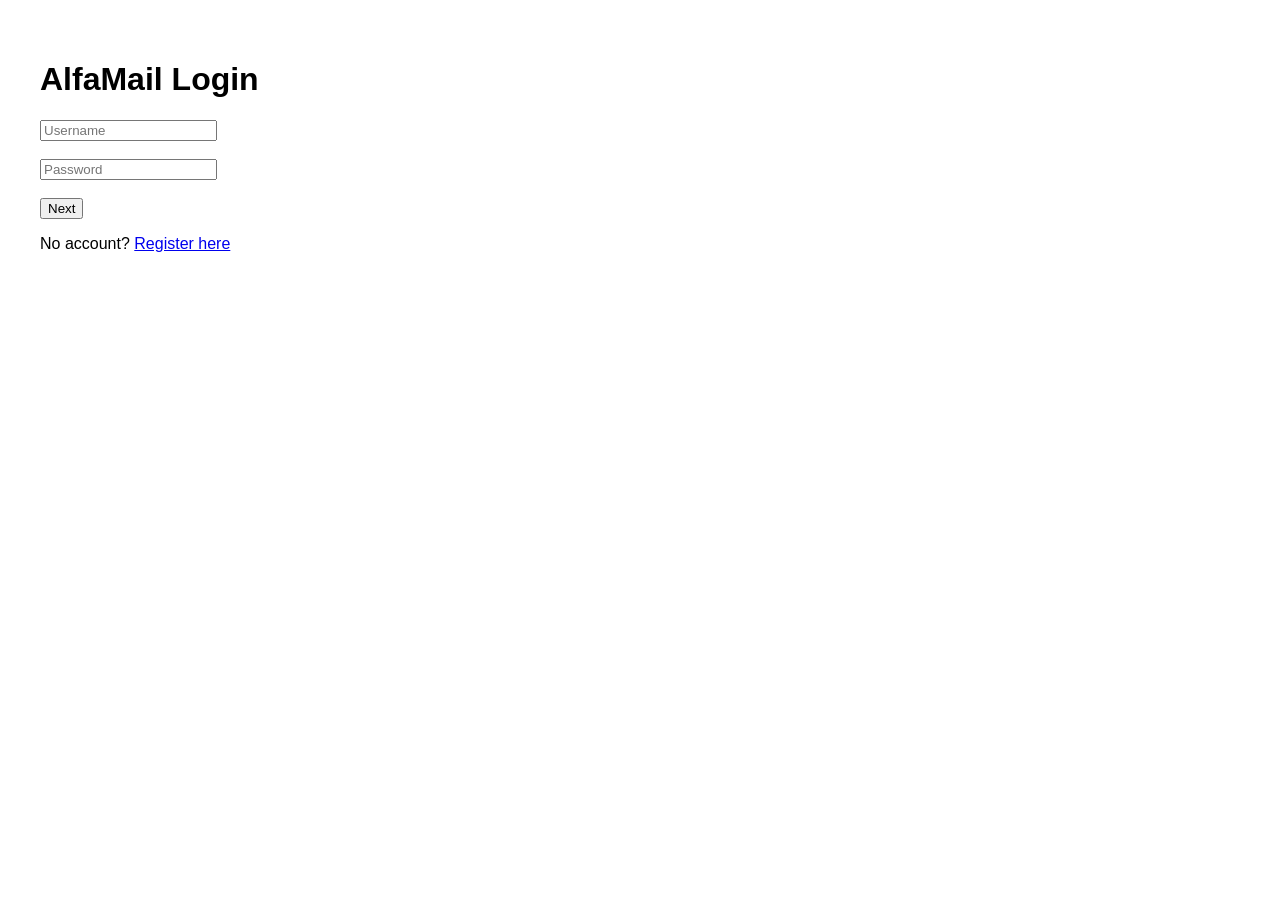
==== frontend/index.html @ fb376dab "Add frontend" ====
<!DOCTYPE html>
<html lang="en">
<head>
    <meta charset="UTF-8">
    <title>AlfaMail</title>
</head>
<body style="font-family: sans-serif; padding: 2rem;">

    <h1>AlfaMail Login</h1>
    
    <div id="login-form">
        <input type="text" id="username" placeholder="Username"><br><br>
        <input type="password" id="password" placeholder="Password"><br><br>
        <button onclick="login()">Next</button>
        <p>No account? <a href="register.html">Register here</a></p>
    </div>

    <div id="2fa-form" style="display:none; border: 2px solid orange; padding: 20px;">
        <h3>2FA Required</h3>
        <p>Open your Authenticator App and enter code:</p>
        <input type="text" id="2fa-code" placeholder="6-digit code"><br><br>
        <button onclick="verifyLogin2FA()">Verify & Login</button>
    </div>

    <script src="app.js"></script>
</body>
</html>
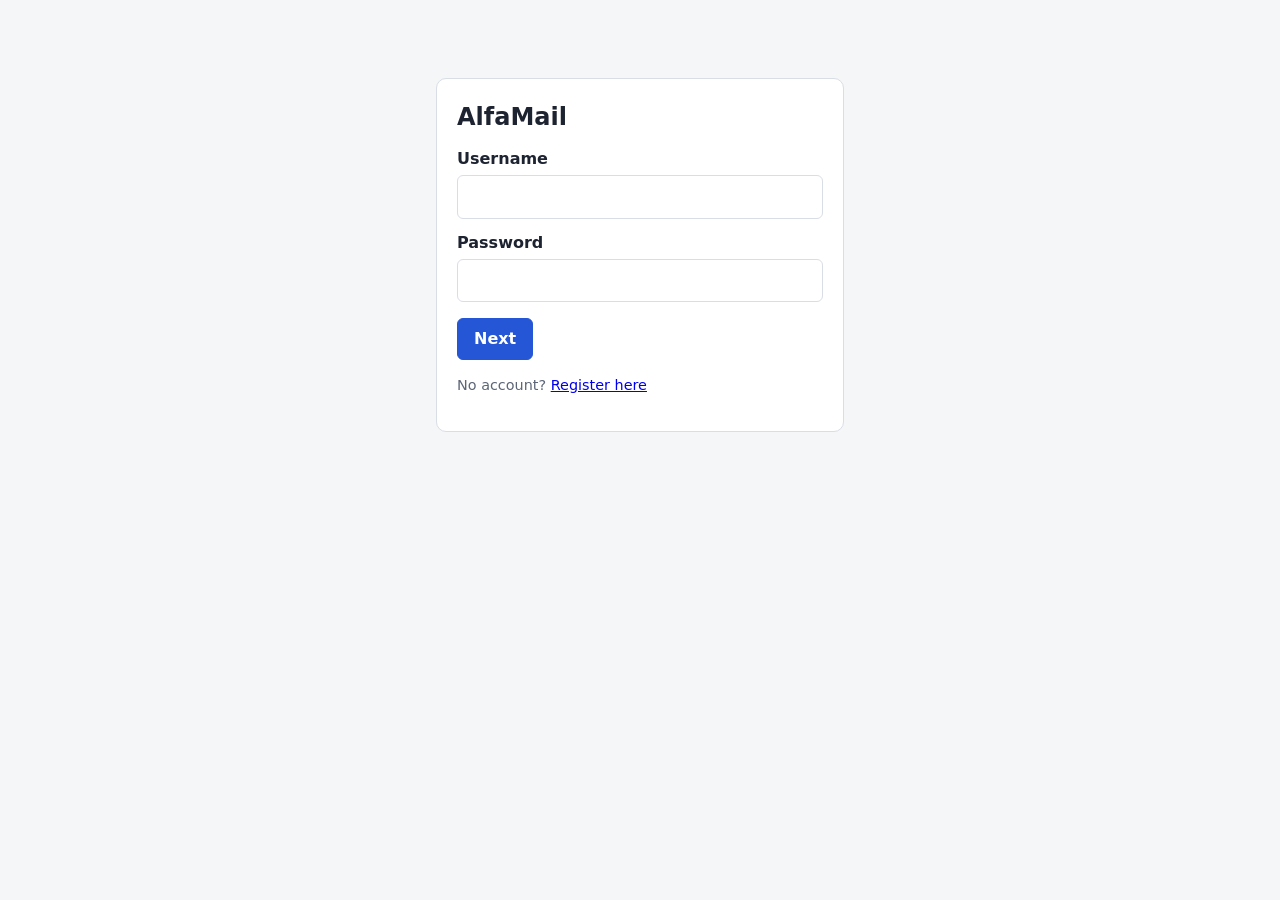
==== commit bbc90d74: "Fix: end-to-end encryption, TLS keys untracked, add tests" ====
--- a/frontend/index.html
+++ b/frontend/index.html
@@ -1,27 +1,38 @@
 <!DOCTYPE html>
 <html lang="en">
 <head>
-    <meta charset="UTF-8">
-    <title>AlfaMail</title>
+  <meta charset="UTF-8">
+  <meta name="viewport" content="width=device-width, initial-scale=1">
+  <meta name="referrer" content="no-referrer">
+  <title>AlfaMail - Sign in</title>
+  <link rel="stylesheet" href="css/style.css">
 </head>
-<body style="font-family: sans-serif; padding: 2rem;">
+<body>
+<main class="narrow">
+  <div class="card">
+    <h1>AlfaMail</h1>
 
-    <h1>AlfaMail Login</h1>
-    
-    <div id="login-form">
-        <input type="text" id="username" placeholder="Username"><br><br>
-        <input type="password" id="password" placeholder="Password"><br><br>
-        <button onclick="login()">Next</button>
-        <p>No account? <a href="register.html">Register here</a></p>
-    </div>
+    <form id="login-form" autocomplete="on">
+      <label for="username">Username</label>
+      <input type="text" id="username" name="username" autocomplete="username" maxlength="32" required>
+      <label for="password">Password</label>
+      <input type="password" id="password" name="password" autocomplete="current-password" maxlength="256" required>
+      <button type="submit" class="primary" id="login-btn">Next</button>
+      <p class="muted">No account? <a href="register.html">Register here</a></p>
+    </form>
 
-    <div id="2fa-form" style="display:none; border: 2px solid orange; padding: 20px;">
-        <h3>2FA Required</h3>
-        <p>Open your Authenticator App and enter code:</p>
-        <input type="text" id="2fa-code" placeholder="6-digit code"><br><br>
-        <button onclick="verifyLogin2FA()">Verify & Login</button>
-    </div>
+    <form id="twofa-form" hidden>
+      <h2>Two-factor authentication</h2>
+      <p class="muted">Enter the 6-digit code from your authenticator app.</p>
+      <label for="twofa-code">Code</label>
+      <input type="text" id="twofa-code" inputmode="numeric" autocomplete="one-time-code" pattern="[0-9]{6}" maxlength="6" required>
+      <button type="submit" class="primary" id="twofa-btn">Verify and sign in</button>
+    </form>
 
-    <script src="app.js"></script>
+    <p id="status" class="status" role="status" hidden></p>
+    <p id="error" class="error" role="alert" hidden></p>
+  </div>
+</main>
+<script type="module" src="js/login.js"></script>
 </body>
-</html>+</html>
--- a/frontend/css/style.css
+++ b/frontend/css/style.css
@@ -0,0 +1,44 @@
+:root {
+  --bg: #f5f6f8; --card: #fff; --text: #1d2330; --muted: #5d6677; --border: #d9dde5;
+  --accent: #2456d6; --ok: #15803d; --bad: #b91c1c; --warn: #b45309;
+}
+* { box-sizing: border-box; }
+[hidden] { display: none !important; }
+body { margin: 0; font: 16px/1.5 system-ui, -apple-system, "Segoe UI", sans-serif; background: var(--bg); color: var(--text); }
+main { max-width: 760px; margin: 0 auto; padding: 1.5rem 1rem 4rem; }
+main.narrow { max-width: 440px; margin-top: 6vh; }
+.card { background: var(--card); border: 1px solid var(--border); border-radius: 10px; padding: 1.25rem; margin-bottom: 1rem; }
+h1 { margin: 0 0 .75rem; font-size: 1.5rem; }
+h2 { margin: 0 0 .75rem; font-size: 1.15rem; }
+label { display: block; font-weight: 600; margin: .75rem 0 .25rem; }
+input[type=text], input[type=password], textarea { width: 100%; padding: .55rem .7rem; border: 1px solid var(--border); border-radius: 6px; font: inherit; }
+input:focus-visible, textarea:focus-visible, button:focus-visible, a:focus-visible { outline: 3px solid #9db8ff; outline-offset: 1px; }
+textarea { resize: vertical; }
+button { font: inherit; padding: .5rem 1rem; border-radius: 6px; border: 1px solid var(--border); background: #eef0f4; cursor: pointer; }
+button.primary { background: var(--accent); border-color: var(--accent); color: #fff; font-weight: 600; margin-top: 1rem; }
+button.danger { color: var(--bad); }
+button:disabled { opacity: .55; cursor: not-allowed; }
+.row { display: flex; gap: .75rem; align-items: center; justify-content: space-between; flex-wrap: wrap; }
+.muted { color: var(--muted); font-size: .9rem; }
+.error { color: var(--bad); font-weight: 600; }
+.status { color: var(--muted); }
+.meter { height: 8px; background: #e6e9ef; border-radius: 4px; overflow: hidden; margin-top: .4rem; }
+.meter > span { display: block; height: 100%; width: 0; transition: width .2s, background .2s; }
+.s0 > span { width: 8%; background: #b91c1c; } .s1 > span { width: 28%; background: #dc6803; }
+.s2 > span { width: 50%; background: #ca8a04; } .s3 > span { width: 76%; background: #65a30d; }
+.s4 > span { width: 100%; background: #15803d; }
+ul.issues { margin: .4rem 0 0; padding-left: 1.2rem; color: var(--warn); font-size: .9rem; }
+#qrcode { background: #fff; padding: 10px; width: fit-content; border: 1px solid var(--border); margin: 1rem 0; }
+code.secret { display: block; background: #eef0f4; padding: .6rem; border-radius: 6px; word-break: break-all; }
+.msg { border: 1px solid var(--border); border-radius: 8px; padding: .9rem; margin-bottom: .75rem; background: var(--card); }
+.msg.unread { border-left: 4px solid var(--accent); }
+.msg.read { opacity: .75; }
+.msg .body { white-space: pre-wrap; word-break: break-word; margin: .6rem 0; }
+.badge { font-weight: 700; font-size: .85rem; }
+.badge.ok { color: var(--ok); } .badge.bad { color: var(--bad); }
+.banner { background: #fef2f2; border: 1px solid #fecaca; color: var(--bad); padding: .5rem .7rem; border-radius: 6px; margin: .5rem 0; font-size: .9rem; }
+.attachments { margin: .5rem 0; padding: .5rem .7rem; background: #f1f5ff; border-radius: 6px; }
+.actions { display: flex; gap: .5rem; margin-top: .5rem; }
+.fp { font-family: ui-monospace, Menlo, monospace; font-size: .8rem; }
+table.activity { width: 100%; border-collapse: collapse; font-size: .9rem; }
+table.activity td { padding: .25rem .4rem; border-bottom: 1px solid var(--border); }
